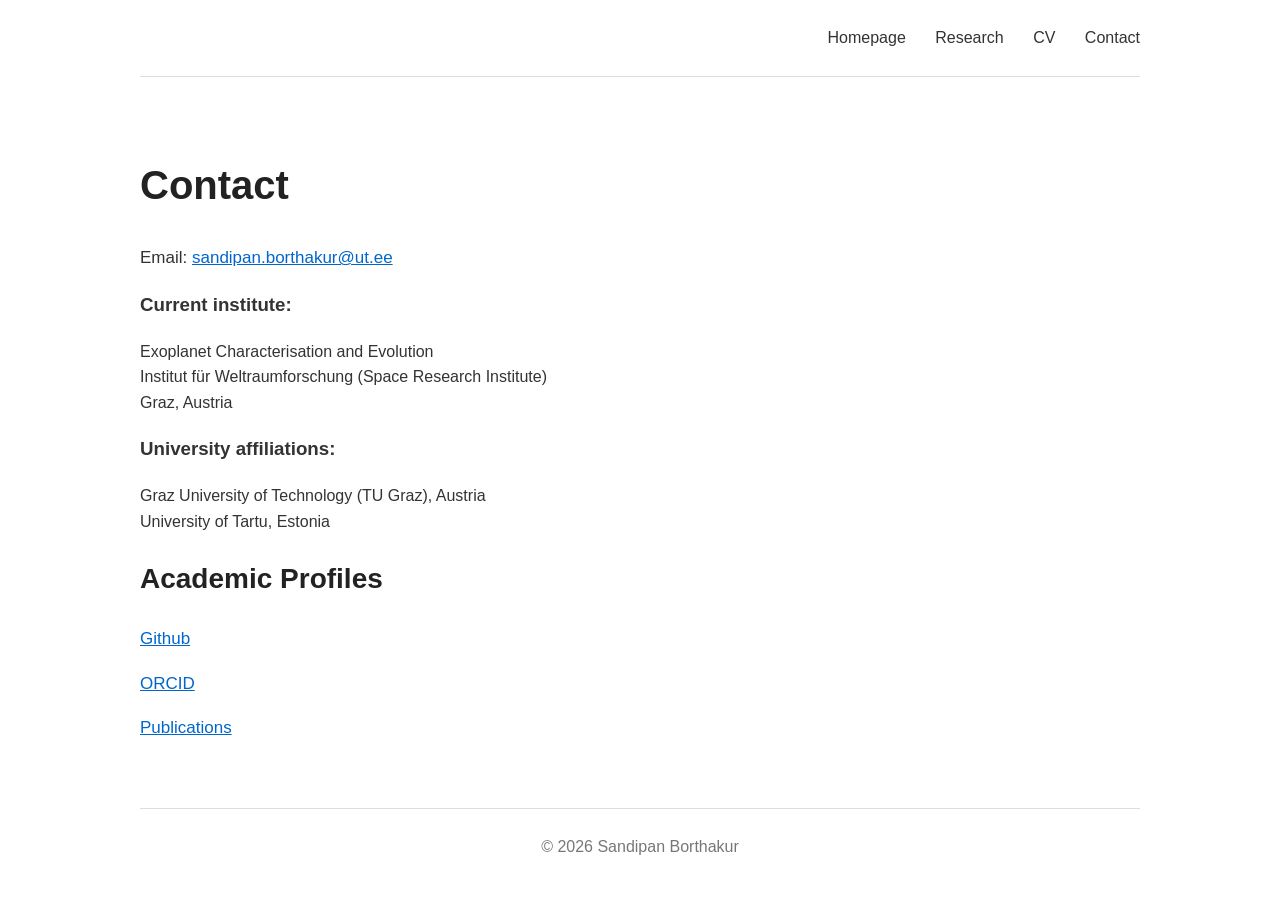
==== contact.html @ c89818d1 "Adding details" ====
<!DOCTYPE html>
<html lang="en">

<head>
  <meta charset="UTF-8">
  <meta name="viewport" content="width=device-width, initial-scale=1.0">

  <title>Contact — Sandipan Borthakur</title>

  <link rel="stylesheet" href="style.css">
</head>

<body>

  <nav>
    <a href="index.html">Homepage</a>
    <a href="research.html">Research</a>
    <a href="cv.html">CV</a>
    <a href="contact.html">Contact</a>
  </nav>


  <main>

    <h1>Contact</h1>

    <p>
      Email:
      <a href="sandipan.borthakur@ut.ee">
        sandipan.borthakur@ut.ee
      </a>
    </p>

    <p>
      <h3>Current institute:</h3>
      Exoplanet Characterisation and Evolution
      <br>
      Institut für Weltraumforschung (Space Research Institute)
      <br>
      Graz, Austria
    </p>

    <p>
      <h3>University affiliations:</h3>
      Graz University of Technology (TU Graz), Austria
      <br>
      University of Tartu, Estonia
    </p>

    <h2>Academic Profiles</h2>

    <p>
      <a href="https://github.com/Sandipan-Borthakur?tab=repositories">Github</a>
    </p>

    <p>
      <a href="https://orcid.org/0009-0004-1465-634X">ORCID</a>
    </p>

    <p>
      <a href="https://ui.adsabs.harvard.edu/search/fq=%7B!type%3Daqp%20v%3D%24fq_database%7D&fq=%7B!type%3Daqp%20v%3D%24fq_author%7D&fq_author=(author_facet_hier%3A%221%2FBorthakur%2C%20S%2FBorthakur%2C%20Sandipan%20P%20%20D%22%20OR%20author_facet_hier%3A%221%2FBorthakur%2C%20S%2FBorthakur%2C%20Sandipan%22%20OR%20author_facet_hier%3A%221%2FBorthakur%2C%20S%2FBorthakur%2C%20S%20%20P%20%20D%22)&fq_database=(database%3Aastronomy%20OR%20database%3Aphysics)&q=%20author%3A%22Borthakur%2C%20Sandipan%20P.%20D.%22&sort=date%20desc%2C%20bibcode%20desc&p_=0">Publications</a>
    </p>

  </main>


  <footer>
    &copy; 2026 Sandipan Borthakur
  </footer>

</body>

</html>
---- style.css ----
body {
  font-family: Arial, sans-serif;
  line-height: 1.6;
  color: #333;
  max-width: 1000px;
  margin: 0 auto;
  padding: 0 25px;
}

/* Navigation */
nav {
  padding: 25px 0;
  border-bottom: 1px solid #ddd;
  text-align: right;
}

nav a {
  text-decoration: none;
  color: #333;
  margin-left: 25px;
}

nav a:hover {
  color: #0066cc;
}

/* Main content */
main {
  padding: 50px 0;
}

h1 {
  font-size: 40px;
  color: #222;
}

h2 {
  font-size: 28px;
  color: #222;
}

p {
  font-size: 17px;
}

/* Home page */
.header {
  display: flex;
  align-items: center;
  justify-content: space-between;
  padding: 60px 0;
}

.intro {
  flex: 1;
}

.intro h1 {
  font-size: 42px;
  margin-bottom: 10px;
}

.intro p {
  color: #555;
}

.photo {
  width: 220px;
  height: 220px;
  object-fit: cover;
  border-radius: 50%;
  margin-left: 50px;
}

/* Publications */
.publication {
  margin-bottom: 30px;
}

.publication-title {
  font-weight: bold;
}

a {
  color: #0066cc;
}

/* Education */
.education {
  margin-bottom: 30px;
}

/* Footer */
footer {
  border-top: 1px solid #ddd;
  padding: 25px 0;
  text-align: center;
  color: #777;
}

/* Mobile */
@media (max-width: 700px) {

  .header {
    flex-direction: column-reverse;
    text-align: center;
  }

  .photo {
    margin: 0 0 30px 0;
  }

  nav {
    text-align: center;
  }

  nav a {
    margin: 0 8px;
  }
}
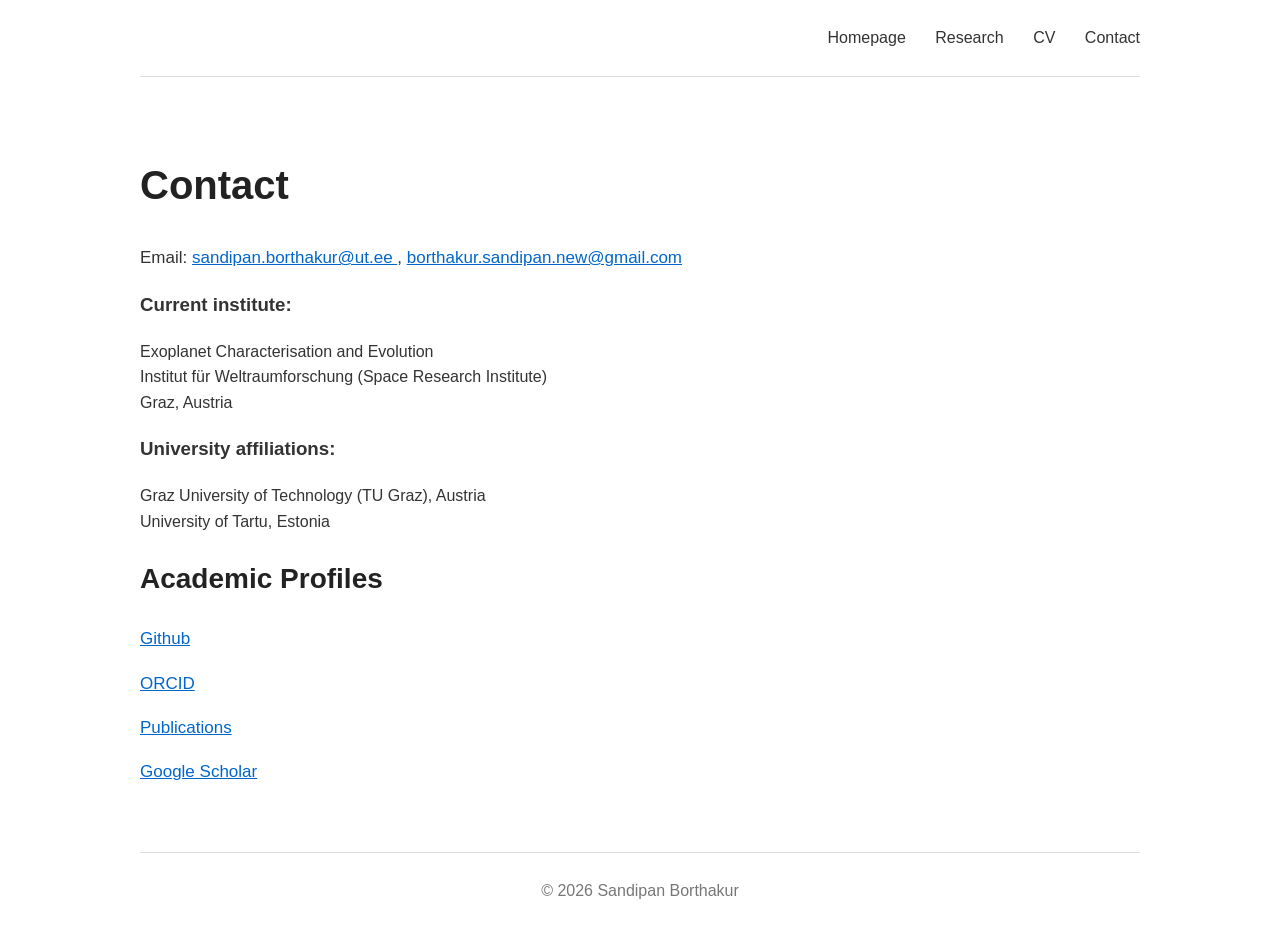
==== commit 249fe75b: "Updated Research and Contact pages" ====
--- a/contact.html
+++ b/contact.html
@@ -28,6 +28,9 @@
       Email:
       <a href="sandipan.borthakur@ut.ee">
         sandipan.borthakur@ut.ee
+      </a>, 
+      <a href="borthakur.sandipan.new@gmail.com">
+        borthakur.sandipan.new@gmail.com
       </a>
     </p>
 
@@ -61,6 +64,9 @@
       <a href="https://ui.adsabs.harvard.edu/search/fq=%7B!type%3Daqp%20v%3D%24fq_database%7D&fq=%7B!type%3Daqp%20v%3D%24fq_author%7D&fq_author=(author_facet_hier%3A%221%2FBorthakur%2C%20S%2FBorthakur%2C%20Sandipan%20P%20%20D%22%20OR%20author_facet_hier%3A%221%2FBorthakur%2C%20S%2FBorthakur%2C%20Sandipan%22%20OR%20author_facet_hier%3A%221%2FBorthakur%2C%20S%2FBorthakur%2C%20S%20%20P%20%20D%22)&fq_database=(database%3Aastronomy%20OR%20database%3Aphysics)&q=%20author%3A%22Borthakur%2C%20Sandipan%20P.%20D.%22&sort=date%20desc%2C%20bibcode%20desc&p_=0">Publications</a>
     </p>
 
+    <p>
+      <a href="https://scholar.google.com/citations?user=Pl70nHcAAAAJ&hl=en">Google Scholar</a>
+    </p>
   </main>
 
 
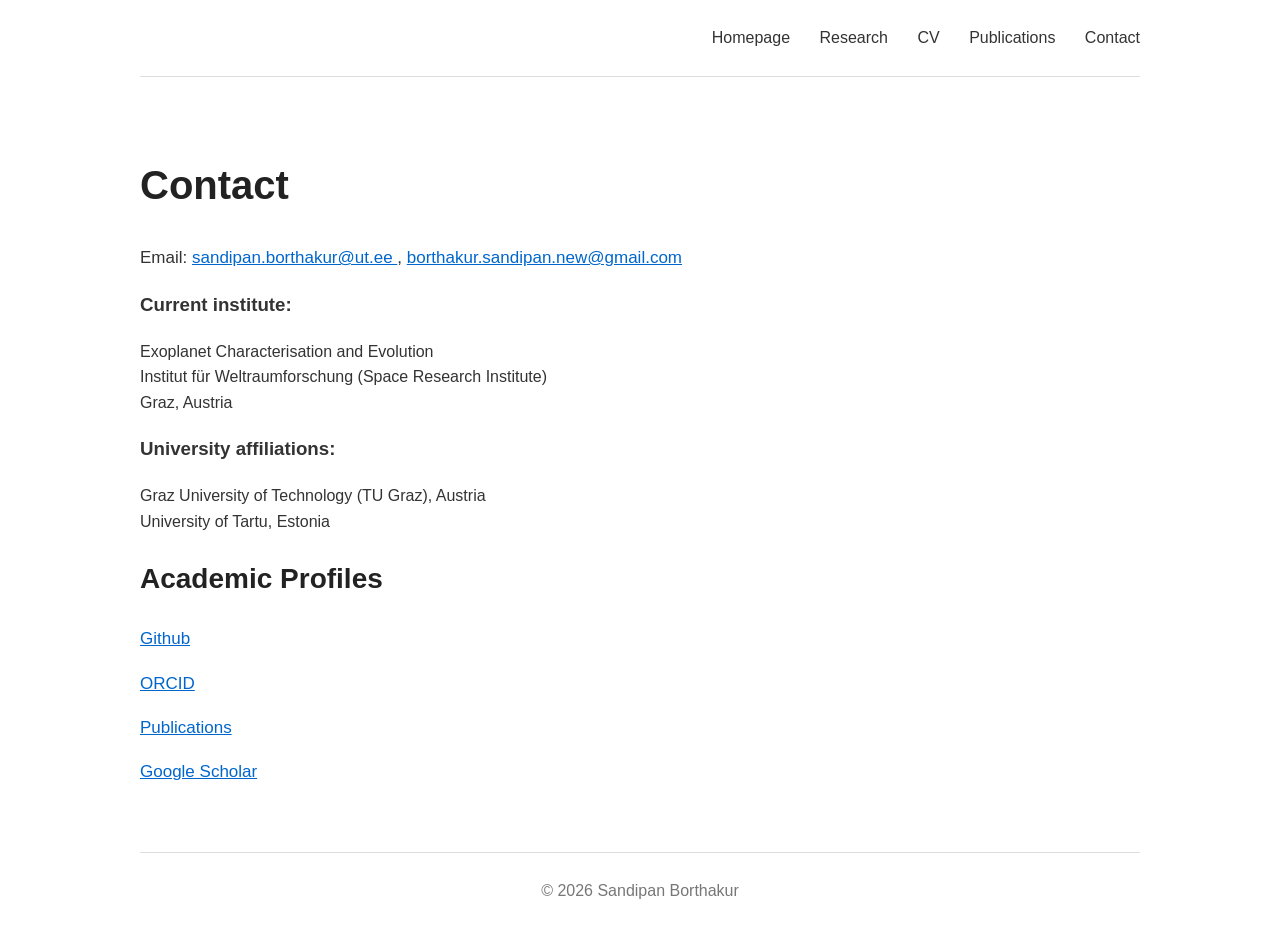
==== commit a930418b: "Added a publications tab" ====
--- a/contact.html
+++ b/contact.html
@@ -5,7 +5,7 @@
   <meta charset="UTF-8">
   <meta name="viewport" content="width=device-width, initial-scale=1.0">
 
-  <title>Contact — Sandipan Borthakur</title>
+  <title>Sandipan Borthakur</title>
 
   <link rel="stylesheet" href="style.css">
 </head>
@@ -16,6 +16,7 @@
     <a href="index.html">Homepage</a>
     <a href="research.html">Research</a>
     <a href="cv.html">CV</a>
+    <a href="publications.html">Publications</a>
     <a href="contact.html">Contact</a>
   </nav>
 
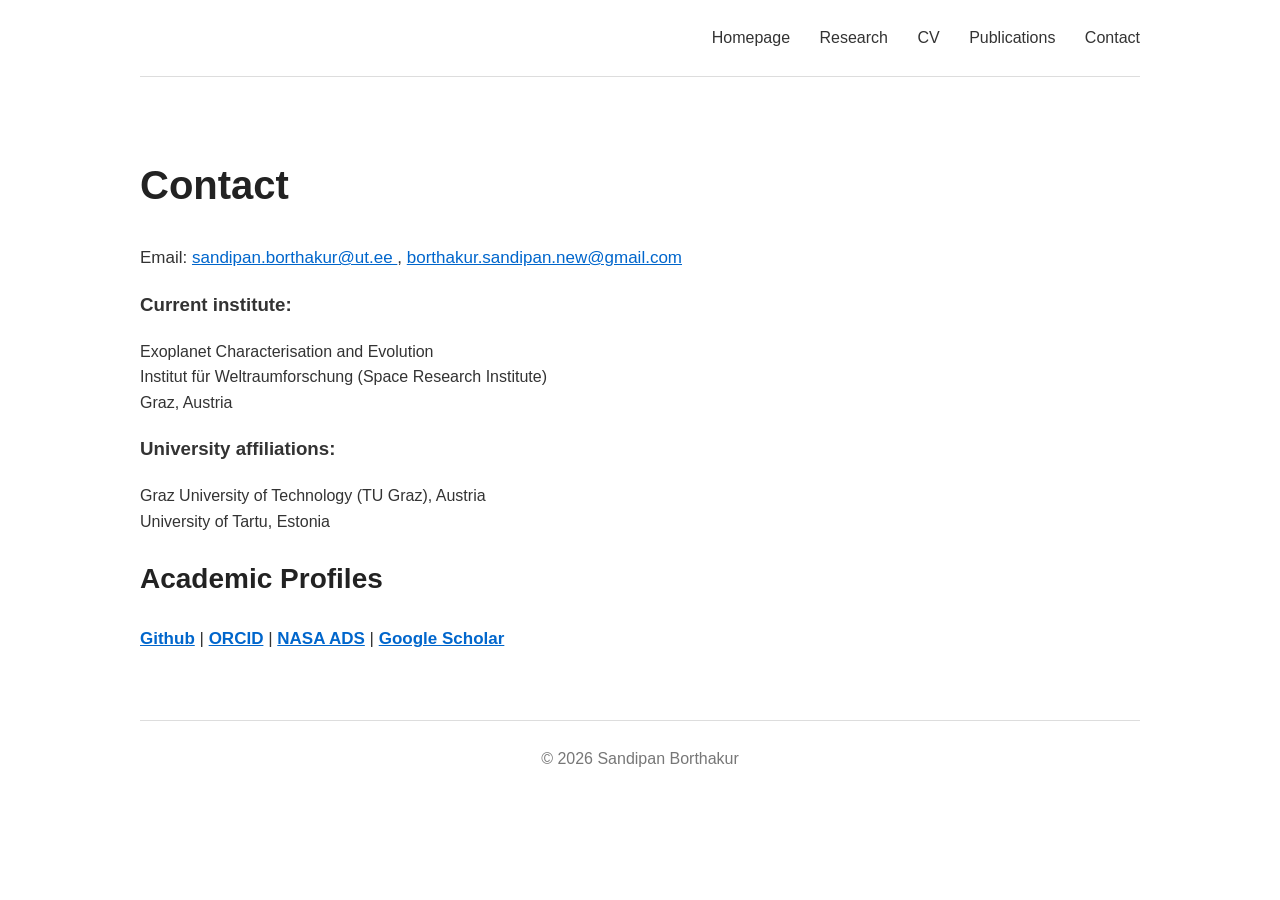
==== commit 619c8050: "Rearranging academic profile and Homepage" ====
--- a/contact.html
+++ b/contact.html
@@ -54,20 +54,10 @@
     <h2>Academic Profiles</h2>
 
     <p>
-      <a href="https://github.com/Sandipan-Borthakur?tab=repositories">Github</a>
+      <a href="https://github.com/Sandipan-Borthakur?tab=repositories"><b>Github</b></a> | <a href="https://orcid.org/0009-0004-1465-634X"><b>ORCID</b></a> | <a href="https://ui.adsabs.harvard.edu/search/fq=%7B!type%3Daqp%20v%3D%24fq_database%7D&fq=%7B!type%3Daqp%20v%3D%24fq_author%7D&fq_author=(author_facet_hier%3A%221%2FBorthakur%2C%20S%2FBorthakur%2C%20Sandipan%20P%20%20D%22%20OR%20author_facet_hier%3A%221%2FBorthakur%2C%20S%2FBorthakur%2C%20Sandipan%22%20OR%20author_facet_hier%3A%221%2FBorthakur%2C%20S%2FBorthakur%2C%20S%20%20P%20%20D%22)&fq_database=(database%3Aastronomy%20OR%20database%3Aphysics)&q=%20author%3A%22Borthakur%2C%20Sandipan%20P.%20D.%22&sort=date%20desc%2C%20bibcode%20desc&p_=0">
+        <b>NASA ADS</b></a> | <a href="https://scholar.google.com/citations?user=Pl70nHcAAAAJ&hl=en"><b>Google Scholar</b></a>
     </p>
 
-    <p>
-      <a href="https://orcid.org/0009-0004-1465-634X">ORCID</a>
-    </p>
-
-    <p>
-      <a href="https://ui.adsabs.harvard.edu/search/fq=%7B!type%3Daqp%20v%3D%24fq_database%7D&fq=%7B!type%3Daqp%20v%3D%24fq_author%7D&fq_author=(author_facet_hier%3A%221%2FBorthakur%2C%20S%2FBorthakur%2C%20Sandipan%20P%20%20D%22%20OR%20author_facet_hier%3A%221%2FBorthakur%2C%20S%2FBorthakur%2C%20Sandipan%22%20OR%20author_facet_hier%3A%221%2FBorthakur%2C%20S%2FBorthakur%2C%20S%20%20P%20%20D%22)&fq_database=(database%3Aastronomy%20OR%20database%3Aphysics)&q=%20author%3A%22Borthakur%2C%20Sandipan%20P.%20D.%22&sort=date%20desc%2C%20bibcode%20desc&p_=0">Publications</a>
-    </p>
-
-    <p>
-      <a href="https://scholar.google.com/citations?user=Pl70nHcAAAAJ&hl=en">Google Scholar</a>
-    </p>
   </main>
 
 
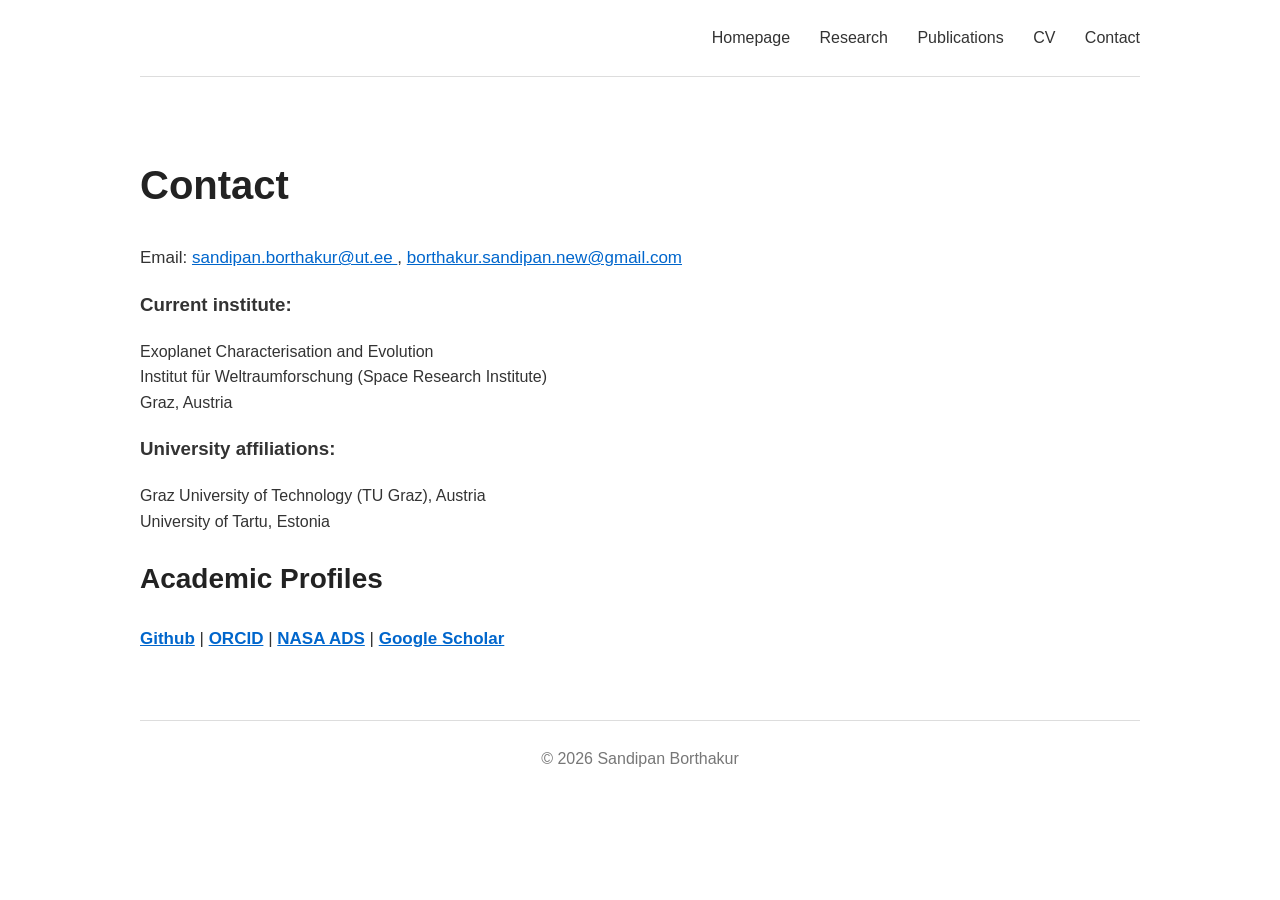
==== commit 587a5c8d: "Shift publication tab" ====
--- a/contact.html
+++ b/contact.html
@@ -15,8 +15,8 @@
   <nav>
     <a href="index.html">Homepage</a>
     <a href="research.html">Research</a>
+    <a href="publications.html">Publications</a>
     <a href="cv.html">CV</a>
-    <a href="publications.html">Publications</a>
     <a href="contact.html">Contact</a>
   </nav>
 
@@ -54,8 +54,10 @@
     <h2>Academic Profiles</h2>
 
     <p>
-      <a href="https://github.com/Sandipan-Borthakur?tab=repositories"><b>Github</b></a> | <a href="https://orcid.org/0009-0004-1465-634X"><b>ORCID</b></a> | <a href="https://ui.adsabs.harvard.edu/search/fq=%7B!type%3Daqp%20v%3D%24fq_database%7D&fq=%7B!type%3Daqp%20v%3D%24fq_author%7D&fq_author=(author_facet_hier%3A%221%2FBorthakur%2C%20S%2FBorthakur%2C%20Sandipan%20P%20%20D%22%20OR%20author_facet_hier%3A%221%2FBorthakur%2C%20S%2FBorthakur%2C%20Sandipan%22%20OR%20author_facet_hier%3A%221%2FBorthakur%2C%20S%2FBorthakur%2C%20S%20%20P%20%20D%22)&fq_database=(database%3Aastronomy%20OR%20database%3Aphysics)&q=%20author%3A%22Borthakur%2C%20Sandipan%20P.%20D.%22&sort=date%20desc%2C%20bibcode%20desc&p_=0">
-        <b>NASA ADS</b></a> | <a href="https://scholar.google.com/citations?user=Pl70nHcAAAAJ&hl=en"><b>Google Scholar</b></a>
+      <a href="https://github.com/Sandipan-Borthakur?tab=repositories"  target="_blank"
+   rel="noopener noreferrer"><b>Github</b></a> | <a href="https://orcid.org/0009-0004-1465-634X"  target="_blank"
+   rel="noopener noreferrer"><b>ORCID</b></a> | <a href="https://ui.adsabs.harvard.edu/search/fq=%7B!type%3Daqp%20v%3D%24fq_database%7D&fq=%7B!type%3Daqp%20v%3D%24fq_author%7D&fq_author=(author_facet_hier%3A%221%2FBorthakur%2C%20S%2FBorthakur%2C%20Sandipan%20P%20%20D%22%20OR%20author_facet_hier%3A%221%2FBorthakur%2C%20S%2FBorthakur%2C%20Sandipan%22%20OR%20author_facet_hier%3A%221%2FBorthakur%2C%20S%2FBorthakur%2C%20S%20%20P%20%20D%22)&fq_database=(database%3Aastronomy%20OR%20database%3Aphysics)&q=%20author%3A%22Borthakur%2C%20Sandipan%20P.%20D.%22&sort=date%20desc%2C%20bibcode%20desc&p_=0"  target="_blank"
+   rel="noopener noreferrer"><b>NASA ADS</b></a> | <a href="https://scholar.google.com/citations?user=Pl70nHcAAAAJ&hl=en"><b>Google Scholar</b></a>
     </p>
 
   </main>
